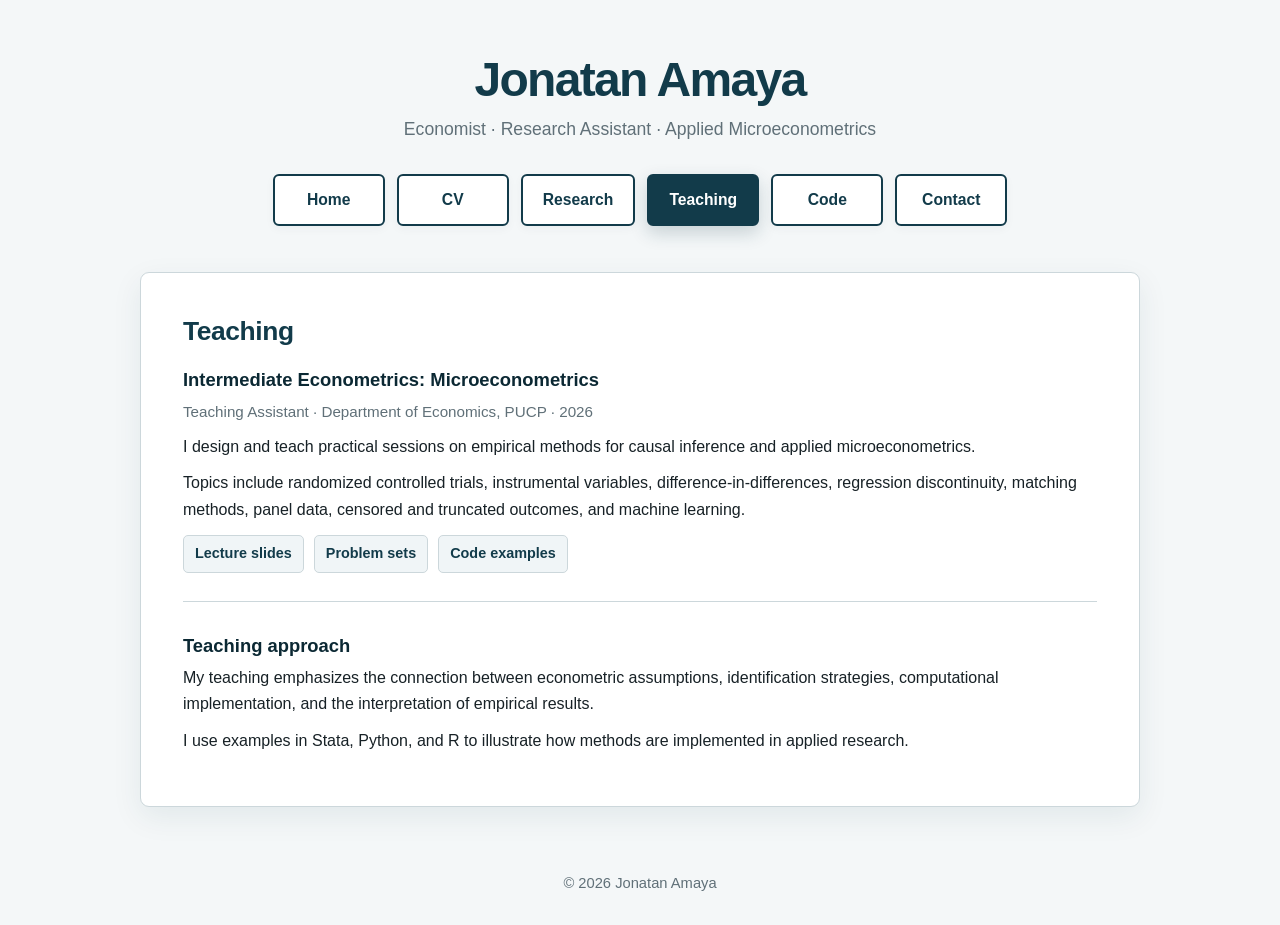
==== teaching.html @ d43a3f9d "Add teaching.html with teaching details This file contains the teaching page for Jonatan Amaya, deta" ====
<!DOCTYPE html>
<html lang="en">
<head>
    <meta charset="UTF-8">

    <meta
        name="viewport"
        content="width=device-width, initial-scale=1.0"
    >

    <meta
        name="description"
        content="Teaching experience and materials by Jonatan Amaya."
    >

    <title>Teaching | Jonatan Amaya</title>

    <link rel="stylesheet" href="style.css">
</head>

<body>

    <header class="site-header">
        <h1>Jonatan Amaya</h1>

        <p class="subtitle">
            Economist · Research Assistant · Applied Microeconometrics
        </p>

        <nav class="navigation" aria-label="Main navigation">
            <a href="index.html">Home</a>

            <a
                href="assets/jonatan_amaya_cv.pdf"
                target="_blank"
                rel="noopener noreferrer"
            >
                CV
            </a>

            <a href="research.html">Research</a>
            <a class="active" href="teaching.html">Teaching</a>
            <a href="code.html">Code</a>
            <a href="contact.html">Contact</a>
        </nav>
    </header>

    <main class="container">
        <section class="card">

            <h2>Teaching</h2>

            <article class="item">
                <h3>
                    Intermediate Econometrics: Microeconometrics
                </h3>

                <p class="item-meta">
                    Teaching Assistant · Department of Economics, PUCP · 2026
                </p>

                <p>
                    I design and teach practical sessions on empirical
                    methods for causal inference and applied
                    microeconometrics.
                </p>

                <p>
                    Topics include randomized controlled trials,
                    instrumental variables, difference-in-differences,
                    regression discontinuity, matching methods, panel data,
                    censored and truncated outcomes, and machine learning.
                </p>

                <div class="item-links">
                    <a href="#" aria-label="Lecture slides coming soon">
                        Lecture slides
                    </a>

                    <a href="#" aria-label="Problem sets coming soon">
                        Problem sets
                    </a>

                    <a href="#" aria-label="Code examples coming soon">
                        Code examples
                    </a>
                </div>
            </article>

            <article class="item">
                <h3>Teaching approach</h3>

                <p>
                    My teaching emphasizes the connection between
                    econometric assumptions, identification strategies,
                    computational implementation, and the interpretation
                    of empirical results.
                </p>

                <p>
                    I use examples in Stata, Python, and R to illustrate
                    how methods are implemented in applied research.
                </p>
            </article>

        </section>
    </main>

    <footer>
        © 2026 Jonatan Amaya
    </footer>

</body>
</html>
---- style.css ----
:root {
    --primary: #123b4a;
    --primary-dark: #0b2833;
    --accent: #1976a3;

    --background: #f4f7f8;
    --card: #ffffff;

    --text: #172126;
    --muted: #607078;
    --border: #ccd7db;

    --code-bg: #101a20;
    --code-text: #e6edf1;

    --shadow: 0 10px 30px rgba(18, 59, 74, 0.08);
    --shadow-hover: 0 14px 34px rgba(18, 59, 74, 0.13);
}

/* =========================================================
   General settings
   ========================================================= */

* {
    box-sizing: border-box;
}

html {
    scroll-behavior: smooth;
}

body {
    margin: 0;
    min-height: 100vh;

    font-family:
        Inter,
        "Segoe UI",
        Roboto,
        Helvetica,
        Arial,
        sans-serif;

    background: var(--background);
    color: var(--text);
    line-height: 1.65;

    -webkit-font-smoothing: antialiased;
    text-rendering: optimizeLegibility;
}

a {
    color: var(--accent);
    text-decoration-thickness: 1px;
    text-underline-offset: 3px;
}

a:hover {
    color: var(--primary-dark);
}

img {
    max-width: 100%;
}

/* =========================================================
   Header
   ========================================================= */

.site-header {
    max-width: 1120px;
    margin: 0 auto;
    padding: 52px 24px 28px;
    text-align: center;
}

.site-header h1 {
    margin: 0;

    color: var(--primary);
    font-size: clamp(2.2rem, 5vw, 3rem);
    font-weight: 750;
    line-height: 1.15;
    letter-spacing: -0.035em;
}

.subtitle {
    margin: 8px 0 30px;

    color: var(--muted);
    font-size: 1.1rem;
    font-weight: 450;
}

/* =========================================================
   Navigation
   ========================================================= */

.navigation {
    display: flex;
    justify-content: center;
    flex-wrap: wrap;
    gap: 12px;
}

.navigation a {
    display: inline-flex;
    align-items: center;
    justify-content: center;

    min-width: 112px;
    min-height: 50px;
    padding: 11px 20px;

    color: var(--primary);
    background: var(--card);

    border: 2px solid var(--primary);
    border-radius: 6px;

    font-size: 0.98rem;
    font-weight: 650;
    text-decoration: none;

    box-shadow: 0 3px 10px rgba(18, 59, 74, 0.04);

    transition:
        background-color 0.18s ease,
        color 0.18s ease,
        border-color 0.18s ease,
        transform 0.18s ease,
        box-shadow 0.18s ease;
}

.navigation a:hover {
    color: #ffffff;
    background: var(--accent);
    border-color: var(--accent);

    transform: translateY(-2px);
    box-shadow: 0 7px 17px rgba(25, 118, 163, 0.18);
}

.navigation a.active {
    color: #ffffff;
    background: var(--primary);
    border-color: var(--primary);
    box-shadow: 0 7px 18px rgba(18, 59, 74, 0.2);
}

/* =========================================================
   Main layout
   ========================================================= */

.container {
    width: min(calc(100% - 40px), 1000px);
    margin: 18px auto 64px;
}

.card {
    background: var(--card);
    border: 1px solid var(--border);
    border-radius: 9px;

    padding: 42px;

    box-shadow: var(--shadow);

    transition:
        box-shadow 0.2s ease,
        transform 0.2s ease;
}

.card:hover {
    box-shadow: var(--shadow-hover);
}

/* =========================================================
   Home page
   ========================================================= */

.home-grid {
    display: grid;
    grid-template-columns: minmax(0, 1fr) 285px;
    gap: 46px;
    align-items: start;
}

.home-grid p:first-of-type {
    margin-top: 0;
}

.profile-photo {
    display: block;
    width: 100%;
    aspect-ratio: 4 / 5;
    object-fit: cover;
    object-position: center;

    border: 1px solid var(--border);
    border-radius: 8px;

    box-shadow: 0 10px 26px rgba(18, 59, 74, 0.12);
}

/* =========================================================
   Typography
   ========================================================= */

h2 {
    margin-top: 0;
    margin-bottom: 20px;

    color: var(--primary);
    font-size: 1.65rem;
    line-height: 1.25;
    letter-spacing: -0.015em;
}

h3 {
    margin-top: 0;
    margin-bottom: 5px;

    color: var(--primary-dark);
    font-size: 1.15rem;
    line-height: 1.35;
}

p {
    margin-top: 0;
    margin-bottom: 18px;
}

strong {
    color: var(--primary-dark);
}

/* =========================================================
   Research, teaching and code items
   ========================================================= */

.item {
    margin-bottom: 32px;
    padding-bottom: 28px;
    border-bottom: 1px solid var(--border);
}

.item:last-child {
    margin-bottom: 0;
    padding-bottom: 0;
    border-bottom: none;
}

.item p {
    margin-top: 6px;
    margin-bottom: 10px;
}

.item-meta {
    color: var(--muted);
    font-size: 0.95rem;
}

.item-links {
    display: flex;
    flex-wrap: wrap;
    gap: 10px;
    margin-top: 12px;
}

.item-links a {
    display: inline-block;
    padding: 6px 11px;

    color: var(--primary);
    background: #f0f5f7;

    border: 1px solid var(--border);
    border-radius: 5px;

    font-size: 0.9rem;
    font-weight: 650;
    text-decoration: none;

    transition:
        background-color 0.18s ease,
        border-color 0.18s ease,
        color 0.18s ease;
}

.item-links a:hover {
    color: #ffffff;
    background: var(--accent);
    border-color: var(--accent);
}

/* =========================================================
   Links
   ========================================================= */

.links {
    margin-top: 26px;
}

.links a,
.text-link {
    color: var(--accent);
    font-weight: 650;
}

.links a:hover,
.text-link:hover {
    color: var(--primary-dark);
}

/* =========================================================
   Technical labels and code
   ========================================================= */

.tech-label,
code,
pre {
    font-family:
        "IBM Plex Mono",
        "SFMono-Regular",
        Consolas,
        "Liberation Mono",
        monospace;
}

.tech-label {
    display: inline-block;
    margin: 3px 4px 3px 0;
    padding: 4px 8px;

    color: var(--primary-dark);
    background: #e9f0f3;

    border: 1px solid var(--border);
    border-radius: 4px;

    font-size: 0.86rem;
}

code {
    padding: 2px 5px;

    color: var(--primary-dark);
    background: #e9f0f3;

    border-radius: 4px;
    font-size: 0.9em;
}

pre {
    overflow-x: auto;

    padding: 20px;

    color: var(--code-text);
    background: var(--code-bg);

    border: 1px solid #273942;
    border-radius: 7px;

    font-size: 0.9rem;
    line-height: 1.55;
}

pre code {
    padding: 0;
    color: inherit;
    background: transparent;
}

/* =========================================================
   Contact section
   ========================================================= */

.contact-list {
    display: grid;
    gap: 14px;
    margin: 0;
    padding: 0;
    list-style: none;
}

.contact-list li {
    padding: 14px 16px;

    background: #f7fafb;
    border: 1px solid var(--border);
    border-radius: 6px;
}

.contact-list strong {
    display: inline-block;
    min-width: 95px;
}

/* =========================================================
   Buttons
   ========================================================= */

.button {
    display: inline-flex;
    align-items: center;
    justify-content: center;

    padding: 10px 17px;

    color: #ffffff;
    background: var(--primary);

    border: 2px solid var(--primary);
    border-radius: 6px;

    font-weight: 650;
    text-decoration: none;

    transition:
        background-color 0.18s ease,
        border-color 0.18s ease,
        transform 0.18s ease;
}

.button:hover {
    color: #ffffff;
    background: var(--accent);
    border-color: var(--accent);
    transform: translateY(-2px);
}

.button-secondary {
    color: var(--primary);
    background: transparent;
}

.button-secondary:hover {
    color: #ffffff;
}

/* =========================================================
   Footer
   ========================================================= */

footer {
    width: min(calc(100% - 40px), 1000px);
    margin: 0 auto;
    padding: 0 24px 30px;

    color: var(--muted);
    font-size: 0.92rem;
    text-align: center;
}

/* =========================================================
   Keyboard accessibility
   ========================================================= */

a:focus-visible,
button:focus-visible {
    outline: 3px solid rgba(25, 118, 163, 0.35);
    outline-offset: 3px;
}

/* =========================================================
   Tablet
   ========================================================= */

@media (max-width: 820px) {
    .site-header {
        padding-top: 40px;
    }

    .home-grid {
        grid-template-columns: minmax(0, 1fr) 240px;
        gap: 32px;
    }

    .card {
        padding: 34px;
    }
}

/* =========================================================
   Mobile
   ========================================================= */

@media (max-width: 680px) {
    .site-header {
        padding: 34px 18px 22px;
    }

    .subtitle {
        margin-bottom: 24px;
        font-size: 1rem;
    }

    .navigation {
        gap: 9px;
    }

    .navigation a {
        flex: 1 1 125px;
        min-width: 0;
        min-height: 46px;
        padding: 9px 13px;
    }

    .container {
        width: min(calc(100% - 24px), 1000px);
        margin-top: 10px;
        margin-bottom: 45px;
    }

    .card {
        padding: 25px;
        border-radius: 8px;
    }

    .home-grid {
        grid-template-columns: 1fr;
        gap: 30px;
    }

    .profile-photo {
        max-width: 290px;
        margin: 0 auto;
    }

    h2 {
        font-size: 1.45rem;
    }

    .contact-list strong {
        display: block;
        min-width: 0;
        margin-bottom: 4px;
    }
}

/* =========================================================
   Very small screens
   ========================================================= */

@media (max-width: 400px) {
    .navigation a {
        flex-basis: 100%;
    }

    .card {
        padding: 21px;
    }
}

/* =========================================================
   Reduced motion
   ========================================================= */

@media (prefers-reduced-motion: reduce) {
    html {
        scroll-behavior: auto;
    }

    *,
    *::before,
    *::after {
        transition-duration: 0.01ms !important;
        animation-duration: 0.01ms !important;
        animation-iteration-count: 1 !important;
    }
}
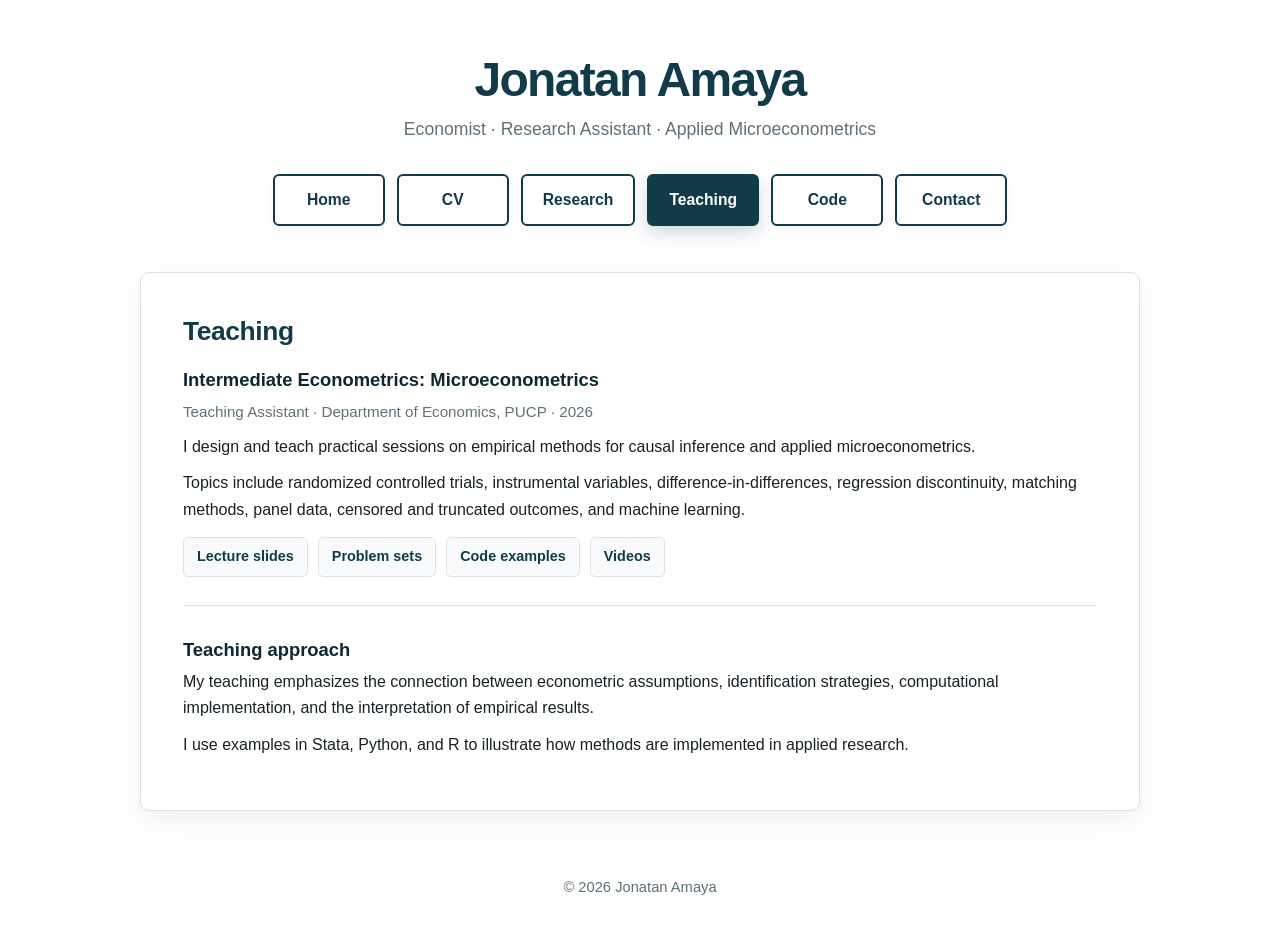
==== commit 4806ffe4: "Revise teaching description and add video link Updated the teaching experience description and added" ====
--- a/teaching.html
+++ b/teaching.html
@@ -10,7 +10,7 @@
 
     <meta
         name="description"
-        content="Teaching experience and materials by Jonatan Amaya."
+        content="Teaching experience and teaching materials by Jonatan Amaya."
     >
 
     <title>Teaching | Jonatan Amaya</title>
@@ -56,7 +56,8 @@
                 </h3>
 
                 <p class="item-meta">
-                    Teaching Assistant · Department of Economics, PUCP · 2026
+                    Teaching Assistant · Department of Economics,
+                    PUCP · 2026
                 </p>
 
                 <p>
@@ -73,16 +74,34 @@
                 </p>
 
                 <div class="item-links">
-                    <a href="#" aria-label="Lecture slides coming soon">
+                    <a
+                        href="#"
+                        aria-label="Lecture slides coming soon"
+                    >
                         Lecture slides
                     </a>
 
-                    <a href="#" aria-label="Problem sets coming soon">
+                    <a
+                        href="#"
+                        aria-label="Problem sets coming soon"
+                    >
                         Problem sets
                     </a>
 
-                    <a href="#" aria-label="Code examples coming soon">
+                    <a
+                        href="#"
+                        aria-label="Code examples coming soon"
+                    >
                         Code examples
+                    </a>
+
+                    <a
+                        href="https://www.youtube.com/@jonatan_amaya5764"
+                        target="_blank"
+                        rel="noopener noreferrer"
+                        aria-label="Watch teaching videos on YouTube"
+                    >
+                        Videos
                     </a>
                 </div>
             </article>
--- a/style.css
+++ b/style.css
@@ -3,18 +3,20 @@
     --primary-dark: #0b2833;
     --accent: #1976a3;
 
-    --background: #f4f7f8;
+    --background: #ffffff;
     --card: #ffffff;
 
     --text: #172126;
     --muted: #607078;
-    --border: #ccd7db;
+    --border: #dce3e6;
+
+    --soft-background: #f8fafb;
 
     --code-bg: #101a20;
     --code-text: #e6edf1;
 
-    --shadow: 0 10px 30px rgba(18, 59, 74, 0.08);
-    --shadow-hover: 0 14px 34px rgba(18, 59, 74, 0.13);
+    --shadow: 0 10px 30px rgba(18, 59, 74, 0.07);
+    --shadow-hover: 0 14px 34px rgba(18, 59, 74, 0.11);
 }
 
 /* =========================================================
@@ -145,6 +147,7 @@
     color: #ffffff;
     background: var(--primary);
     border-color: var(--primary);
+
     box-shadow: 0 7px 18px rgba(18, 59, 74, 0.2);
 }
 
@@ -158,11 +161,11 @@
 }
 
 .card {
+    padding: 42px;
+
     background: var(--card);
     border: 1px solid var(--border);
     border-radius: 9px;
-
-    padding: 42px;
 
     box-shadow: var(--shadow);
 
@@ -192,8 +195,10 @@
 
 .profile-photo {
     display: block;
+
     width: 100%;
     aspect-ratio: 4 / 5;
+
     object-fit: cover;
     object-position: center;
 
@@ -242,12 +247,14 @@
 .item {
     margin-bottom: 32px;
     padding-bottom: 28px;
+
     border-bottom: 1px solid var(--border);
 }
 
 .item:last-child {
     margin-bottom: 0;
     padding-bottom: 0;
+
     border-bottom: none;
 }
 
@@ -260,20 +267,33 @@
     color: var(--muted);
     font-size: 0.95rem;
 }
+
+.item-meta em {
+    color: var(--muted);
+}
+
+/* =========================================================
+   Material and paper buttons
+   ========================================================= */
 
 .item-links {
     display: flex;
     flex-wrap: wrap;
     gap: 10px;
-    margin-top: 12px;
+
+    margin-top: 14px;
 }
 
 .item-links a {
-    display: inline-block;
-    padding: 6px 11px;
+    display: inline-flex;
+    align-items: center;
+    justify-content: center;
+
+    min-height: 38px;
+    padding: 7px 13px;
 
     color: var(--primary);
-    background: #f0f5f7;
+    background: var(--soft-background);
 
     border: 1px solid var(--border);
     border-radius: 5px;
@@ -285,17 +305,22 @@
     transition:
         background-color 0.18s ease,
         border-color 0.18s ease,
-        color 0.18s ease;
+        color 0.18s ease,
+        transform 0.18s ease,
+        box-shadow 0.18s ease;
 }
 
 .item-links a:hover {
     color: #ffffff;
     background: var(--accent);
     border-color: var(--accent);
-}
-
-/* =========================================================
-   Links
+
+    transform: translateY(-1px);
+    box-shadow: 0 5px 13px rgba(25, 118, 163, 0.15);
+}
+
+/* =========================================================
+   General links
    ========================================================= */
 
 .links {
@@ -330,11 +355,12 @@
 
 .tech-label {
     display: inline-block;
+
     margin: 3px 4px 3px 0;
     padding: 4px 8px;
 
     color: var(--primary-dark);
-    background: #e9f0f3;
+    background: var(--soft-background);
 
     border: 1px solid var(--border);
     border-radius: 4px;
@@ -346,9 +372,10 @@
     padding: 2px 5px;
 
     color: var(--primary-dark);
-    background: #e9f0f3;
+    background: var(--soft-background);
 
     border-radius: 4px;
+
     font-size: 0.9em;
 }
 
@@ -369,6 +396,7 @@
 
 pre code {
     padding: 0;
+
     color: inherit;
     background: transparent;
 }
@@ -380,15 +408,17 @@
 .contact-list {
     display: grid;
     gap: 14px;
+
     margin: 0;
     padding: 0;
+
     list-style: none;
 }
 
 .contact-list li {
     padding: 14px 16px;
 
-    background: #f7fafb;
+    background: #ffffff;
     border: 1px solid var(--border);
     border-radius: 6px;
 }
@@ -399,7 +429,7 @@
 }
 
 /* =========================================================
-   Buttons
+   General buttons
    ========================================================= */
 
 .button {
@@ -428,6 +458,7 @@
     color: #ffffff;
     background: var(--accent);
     border-color: var(--accent);
+
     transform: translateY(-2px);
 }
 
@@ -503,6 +534,7 @@
 
     .navigation a {
         flex: 1 1 125px;
+
         min-width: 0;
         min-height: 46px;
         padding: 9px 13px;
@@ -535,6 +567,7 @@
 
     .contact-list strong {
         display: block;
+
         min-width: 0;
         margin-bottom: 4px;
     }
@@ -551,6 +584,10 @@
 
     .card {
         padding: 21px;
+    }
+
+    .item-links a {
+        width: 100%;
     }
 }
 
